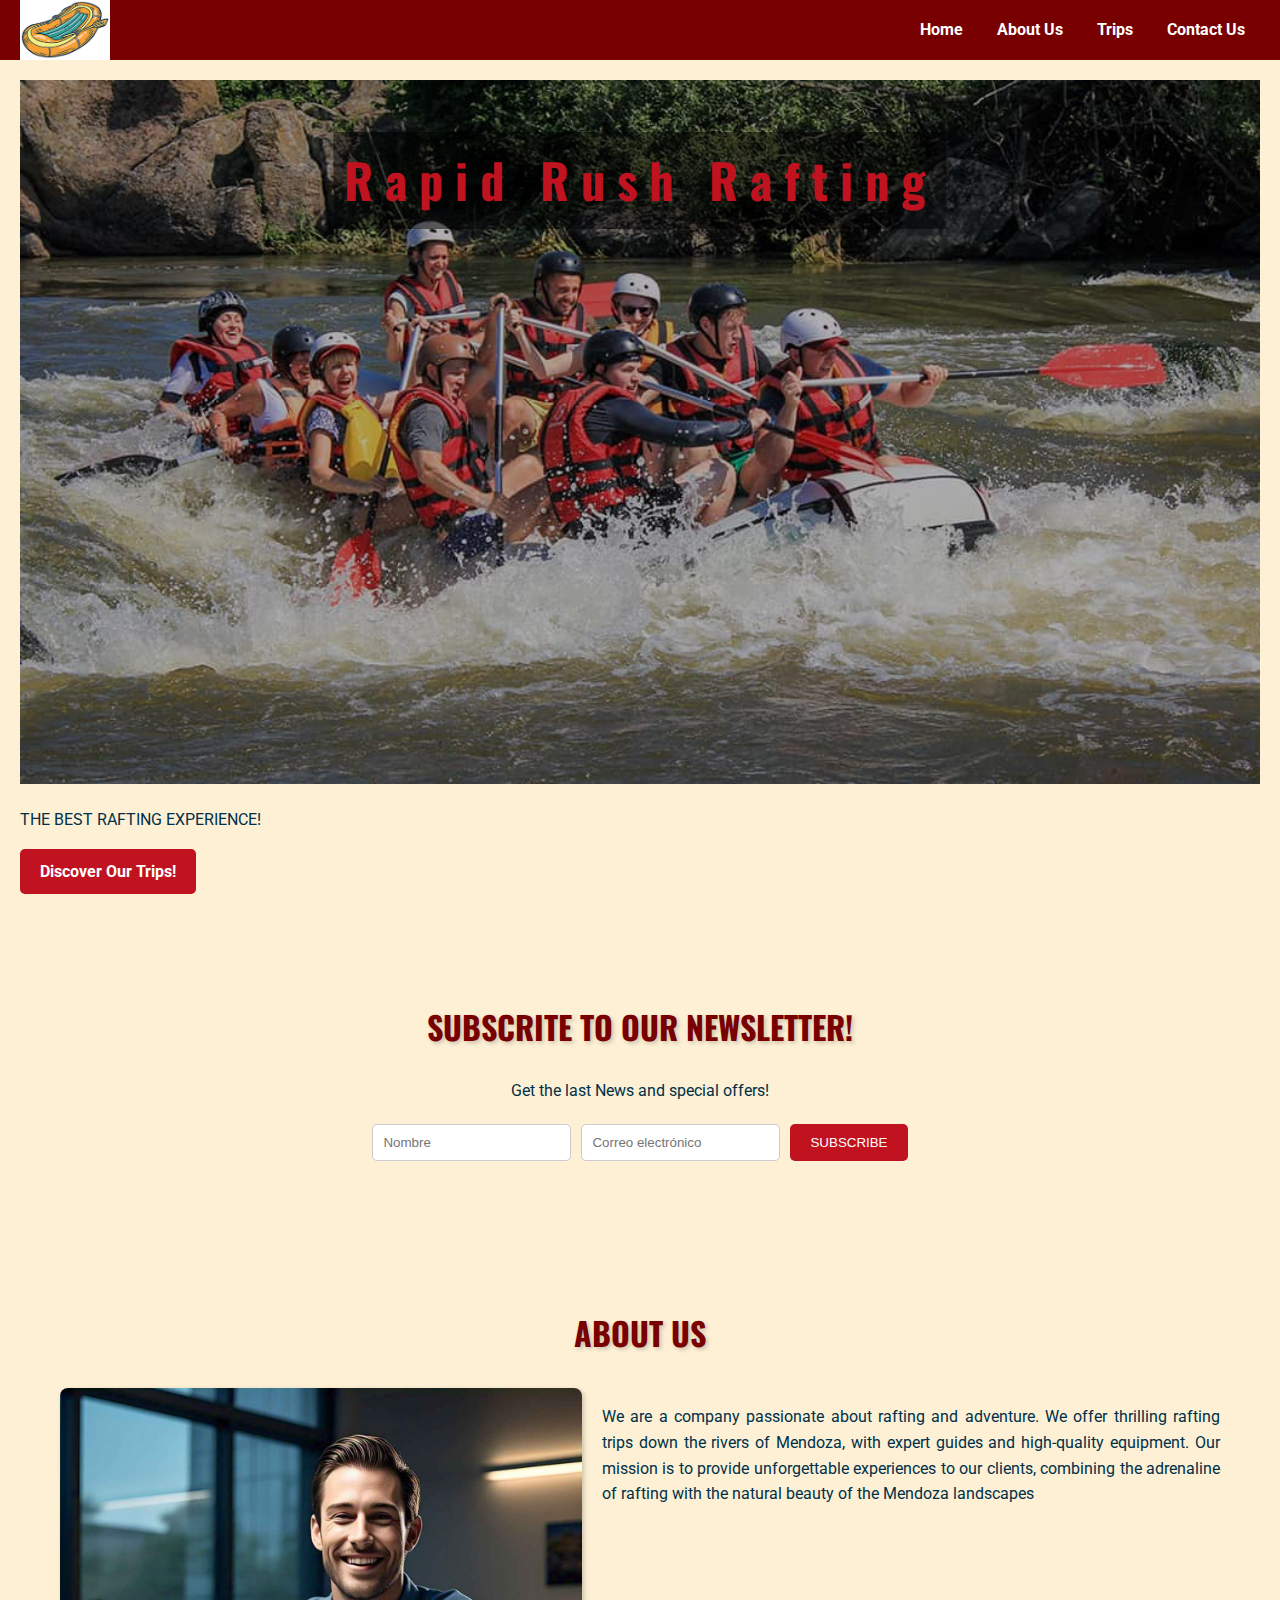
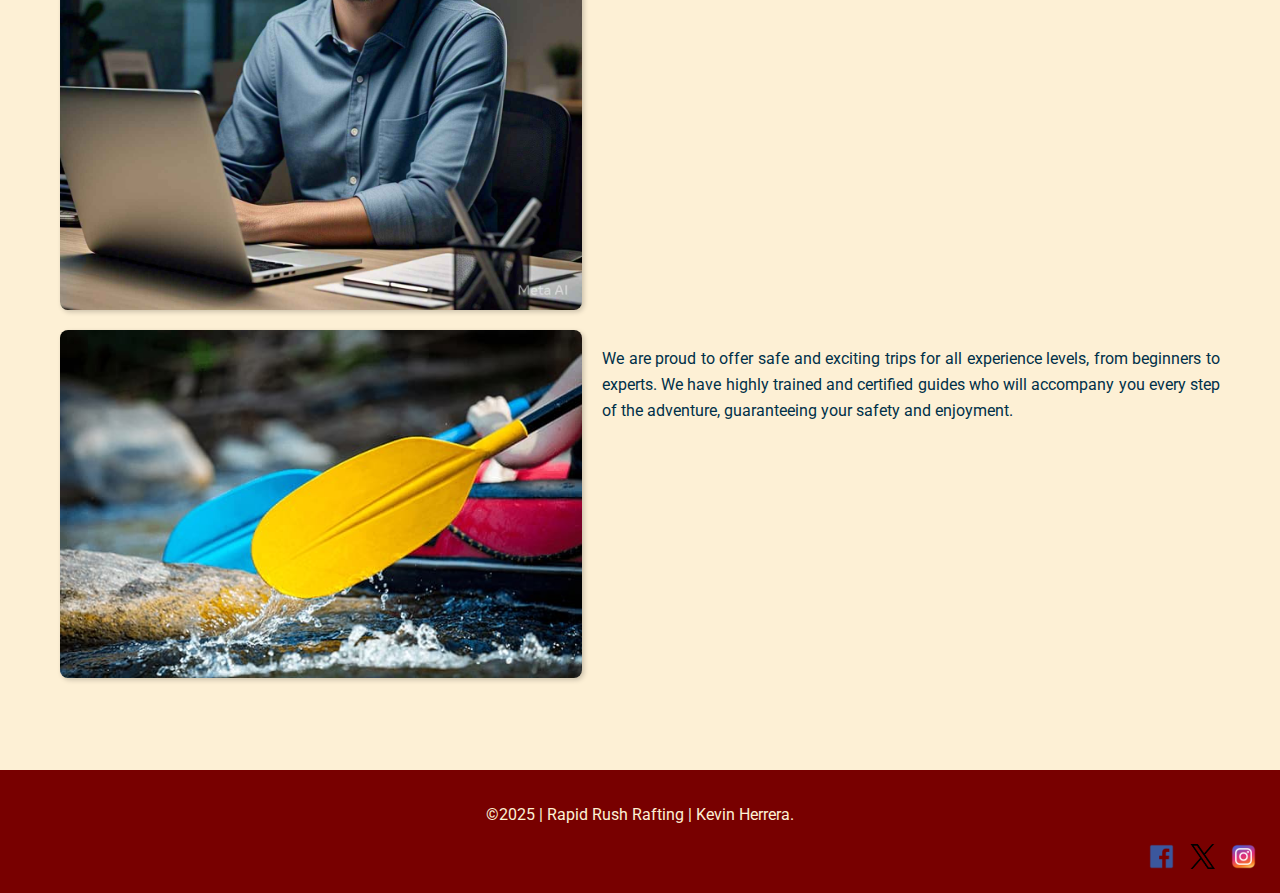
==== wwr/index.html @ ab6c3375 "trips and index added" ====
<!DOCTYPE html>
<html lang="en-US">
<head>
    <meta charset="utf-8">
    <meta name="viewport" content="width=device-width,initial-scale=1.0">
    <title> Rapid Rush Raftings | Home Page </title>
    <meta name="description" content="page with the purpose of show a rafting company web">
    <meta name="author" content="Kevin Herrera">
    <!--OSWALD FONT STYLE LINKS-->
    <link rel="preconnect" href="https://fonts.googleapis.com">
    <link rel="preconnect" href="https://fonts.gstatic.com" crossorigin>
    <link href="https://fonts.googleapis.com/css2?family=Oswald:wght@700&display=swap" rel="stylesheet">
    <!--ROBOTO FONT STYLE LINKS-->
    <link rel="preconnect" href="https://fonts.googleapis.com">
    <link rel="preconnect" href="https://fonts.gstatic.com" crossorigin>
    <link href="https://fonts.googleapis.com/css2?family=Roboto:ital,wght@0,100..900;1,100..900&display=swap" rel="stylesheet">
    <!--link to css file-->
    <link rel="stylesheet" href="styles/rafting.css">
</head>

<body>
    <header>
        <img src="images/z-boat-logo.png" alt="Logotipo de la empresa">
        <nav>
            <a href="index.html">Home</a>
            <a href="about.html">About Us</a>
            <a href="trips.html">Trips</a>
            <a href="contact.html">Contact Us</a>
        </nav>
    </header>

    <main>
        <section class="hero">
            <img src="images/rafting-hero.jpg" alt="Imagen de rafting" class="hero-image">
            <div class="hero-content">  </div>
            <h1>Rapid Rush Rafting</h1>
            <p>THE BEST RAFTING EXPERIENCE!</p>
            <a href="trips.html" class="cta-button">Discover Our Trips!</a>
        </section>

        <section class="newsletter">
            <h2>Subscrite to our Newsletter!</h2>
            <p>Get the last News and special offers!</p>
            <form>
                <input type="text" id="name" name="name" placeholder="Nombre" required>
                <input type="email" id="email" name="email" placeholder="Correo electrónico" required>
                <button type="submit">SUBSCRIBE</button>
            </form>
        </section>

        <section class="about-us">
            <h2>About Us</h2>
            <div class="about-content">
                <img src="images/happy_employee1_11zon.jpg" alt="happy client">
                <p>We are a company passionate about rafting and adventure. We offer thrilling rafting trips down the rivers of Mendoza, with expert guides and high-quality equipment. Our mission is to provide unforgettable experiences to our clients, combining the adrenaline of rafting with the natural beauty of the Mendoza landscapes</p>
                <img src="images/rafting-oars.jpg" alt="Rafting Oars">
                <p>We are proud to offer safe and exciting trips for all experience levels, from beginners to experts. We have highly trained and certified guides who will accompany you every step of the adventure, guaranteeing your safety and enjoyment.</p>
            </div>
        </section>

    </main>

    <footer>
        <p>&copy;2025 | Rapid Rush Rafting | Kevin Herrera.</p>
        <nav class="sociallinks">
           <a href="https://facebook.com">
              <img src="images/facebook-icon.png" alt="Facebook">
            </a>
            <a href="https://x.com">
              <img src="images/x-icon.png" alt="X">
            </a>
            <a href="https://instagram.com">
              <img src="images/instagram-icon.png" alt="Instagram">
            </a>
          </nav>
      </footer>
  </body>
  </html>
---- wwr/styles/rafting.css ----
:root {
    --primary-color: #c1121f;
    --secondary-color: #780000;
    --accent-color1: #fdf0d5;
    --accent-color2: #003049;
    --accent-color3: #669bbc;

    --heading-font: "Oswald", sans-serif;
    --text-font: "Roboto", sans-serif;
}

.oswald-uniquifier {
    font-family: "Oswald", serif;
    font-weight: 700; 
    font-style: normal; 
}

.roboto-uniquifier {
    font-family: "Roboto", sans-serif;
    font-weight: 400; 
    font-style: normal;
}

header {
    background-color: var(--secondary-color);
    color: white;
    padding: 1rem 0;
    display: flex;
    justify-content: space-between; /* Alinea logo y nav */
    align-items: center;
    padding: 0 20px; /* Espacio a los lados */
}

header img {
    max-height: 60px; /* Ajusta tamaño del logo */
}

nav a {
    color: white;
    text-decoration: none;
    margin: 0 15px;
    font-weight: bold;
    transition: color 0.3s; /* Transición suave de color */
}

nav a:hover {
    color: var(--accent-color1);
}


body {
    font-family: var(--text-font);
    margin: 0;
    line-height: 1.6;
    color: var(--accent-color2); 
    background-color: var(--accent-color1); 
}


.hero {
    position: relative; 
    overflow: hidden; 
}

.hero-image {
    width: 100%;
    height: auto;
    object-fit: cover; 
    filter: brightness(0.7); 
}

.hero-content {
    position: absolute;
    top: 50%;
    left: 50%;
    transform: translate(-50%, -50%); /* Centra el contenido */
    color: white;
    text-align: center;
    width: 80%; /* Ancho del contenido */
}

.hero h1 {
    position: absolute;
    top: 20px;
    left: 50%;
    width: auto;    
    white-space: nowrap;
    transform: translateX(-50%);
    color: var(--primary-color);
    font-size: 3rem;
    letter-spacing: 0.75rem;
    margin-bottom: 20px;
    text-shadow: none;
    background-color: rgba(0, 0, 0, 0.5);
    padding: 10px;
}

.hero article {
    position: absolute;
    bottom: 20px;
    right: 20px;
    display: flex; 
    align-items: center;
    background-color: rgba(255, 255, 255, 0.8);
    padding: 1rem;
    border-radius: 10px;
    box-shadow: 2px 2px 5px rgba(0, 0, 0, 0.3);
    width: 80%; 
}


.hero article img {
    max-width: 150px; 
    margin-right: 1rem; 
}

.hero article p {
    flex-grow: 1; 
}



/*           INDEX.HTML PART               */
.cta-button {
    display: inline-block;
    background-color: var(--primary-color);
    color: white;
    padding: 10px 20px;
    text-decoration: none;
    border-radius: 5px;
    font-weight: bold;
    transition: background-color 0.3s;
}

.cta-button:hover {
    background-color: var(--secondary-color);
}

/* Newsletter */
.newsletter {
    background-color: var(--accent-color1);
    padding: 40px;
    text-align: center;
}

.newsletter h2 {
    font-family: var(--heading-font);
    margin-bottom: 10px;
}

.newsletter p {
    margin-bottom: 20px;
}

.newsletter form {
    display: flex;
    justify-content: center;
}

.newsletter input {
    padding: 10px;
    border: 1px solid #ccc;
    border-radius: 5px;
    margin-right: 10px;
}

.newsletter button {
    background-color: var(--primary-color);
    color: white;
    padding: 10px 20px;
    border: none;
    border-radius: 5px;
    cursor: pointer;
    transition: background-color 0.3s;
}

.newsletter button:hover {
    background-color: var(--secondary-color);
}

.about-us {
    padding: 40px;
    text-align: center;
}

.about-us h2 {
    font-family: var(--heading-font);
    margin-bottom: 20px;
}

.about-content {
    display: flex;
    flex-wrap: wrap; /* Permite que las imágenes y el texto se ajusten */
    justify-content: center;
    gap: 20px; /* Espacio entre elementos */
}

.about-content img {
    max-width: 45%; /* Ajusta el ancho de las imágenes */
    height: auto;
    border-radius: 8px; /* Bordes redondeados */
    box-shadow: 2px 2px 5px rgba(0, 0, 0, 0.2); /* Sombra suave */
}

.about-content p {
    flex: 1 1 45%; /* El texto ocupa el espacio disponible */
    text-align: justify; /* Justifica el texto */
}

h1, h2, h3 {
    font-family: var(--heading-font);
}



a {
    color: var(--primary-color); 
    text-decoration: underline;
}


.history {
    padding: 20px;
    width: 100%;
}

.history h2 {
    font-size: 3em;
    margin-bottom: 20px;
    text-align: center;
}

.history-content {
    display: flex;
    flex-direction: row; 
    align-items: center; 
    justify-content: center; 
    gap: 20px;
}

.history-content img {
    max-width: 700px; 
    height: auto;
}

.history-content div { 
    display: flex;
    flex-direction: column; 
    flex: 1; 
    align-items: center; 
    justify-content: center; 
    gap: 20px;
}

.history-content p {
    line-height: 1.6;
    text-align: center; 
}



.adventures {
    padding: 20px;
}

.adventures h2 {
    font-size: 2em;
    margin-bottom: 20px;
    text-align: center;
}

.adventure-gallery {
    display: grid;
    grid-template-columns: repeat(auto-fit, minmax(200px, 1fr)); 
    gap: 1rem;
}

.adventure-gallery figure {
    margin: 0;
    display: flex;
    flex-direction: column;
    align-items: center;
}

.adventure-gallery img {  
    width: 100%;
    height: 200px;
    object-fit: cover;
    display: block; 
}

.adventure-gallery figcaption {
    text-align: center;
    margin-top: 0.5rem;
    font-style: italic;
    color: #333;
}
    
    
  footer {
    text-align: center;
    padding: 1rem;
    background-color: var(--secondary-color);
    color: #EEEEEE;
    margin-top: 2rem;
    display: flex;
    flex-direction: column; 
    align-items: center; 
  }
  
  footer p {
    font-size: 1rem;
    line-height: 1.6;
    margin-bottom: 0.5rem;
    color: var(--accent-color1);
  }
  
  .sociallinks {
    display: flex;
    justify-content: flex-end; 
    margin-top: 0.5rem;
    width: 100%; 
  }
  
  .sociallinks a {
    text-decoration: none;
    margin: 0 0.5rem;
    transition: transform 0.2s ease;
    color: #CCCCCC;
  }
  
  .sociallinks a:hover {
    transform: scale(1.1);
    color: #003049;
  }
  
  .sociallinks a img {
    max-height: 25px;
    width: auto;
  }
  


/*CONTACT US STYLE */


main {
    display: flex;
    flex-direction: column; 
    gap: 40px; 
    padding: 20px; 
}

.section-one {
    display: grid;
    grid-template-columns: 1fr 1fr;
    gap: 40px;
    align-items: center;
    padding: 40px;
    background-color: #f8f8f8;
    border-radius: 10px;
    box-shadow: 0 4px 8px rgba(0, 0, 0, 0.1);
}

.section-one article {
    grid-column: 1;
    text-align: center; 
    padding-right: 20px;
}

.section-one h1 {
    color: var(--primary-color);
    font-family: var(--heading-font);
    font-size: 2.5rem;
    margin-bottom: 20px;
}

.section-one p {
    color: var(--accent-color2);
    font-family: var(--text-font);
    line-height: 1.6;
    margin-bottom: 10px;
}

.section-one .map {
    grid-column: 2;
    width: 100%;
}

.map iframe {
    width: 100%;
    height: 400px;
    border: none;
    border-radius: 10px;
    box-shadow: 0 2px 4px rgba(0, 0, 0, 0.1);
}



.section-two {
    display: flex;
    flex-direction: column;
    align-items: center;
    padding: 40px; 
    background-color: #f8f8f8; 
    border-radius: 10px; 
    box-shadow: 0 4px 8px rgba(0, 0, 0, 0.1); 
    margin-bottom: 40px; 
}

.section-two h2 {
    text-align: center;
    width: 100%;
    margin-bottom: 40px; 
    color: var(--primary-color);
    font-family: var(--heading-font);
    font-size: 2rem; 
}

.team-gallery {
    display: grid;
    grid-template-columns: repeat(auto-fit, minmax(250px, 1fr));
    gap: 20px; 
    width: 90%;
    max-width: 900px; 
}

.team-gallery figure {
    margin: 0;
    display: flex;
    flex-direction: column;
    align-items: center;
    background-color: #fff;
    padding: 20px; 
    border-radius: 10px; 
    box-shadow: 0 2px 4px rgba(0, 0, 0, 0.1); 
    transition: transform 0.2s ease, box-shadow 0.2s ease; 
}

.team-gallery figure:hover {
    transform: translateY(-5px); 
    box-shadow: 0 4px 8px rgba(0, 0, 0, 0.15); 
}

.team-gallery img {
    width: 150px;
    height: 150px;
    border-radius: 50%; 
    object-fit: cover; 
    margin-bottom: 10px;
    border: 3px solid var(--primary-color); 
}

.team-gallery figcaption {
    text-align: center;
    font-family: var(--text-font);
    color: var(--accent-color2);
    font-size: 1.2rem; 
}

.section-three h3 {
    color: var(--primary-color);
    font-family: var(--heading-font);
}

.section-three label {
    color: #333; 
}

.section-three fieldset {
    border: 1px solid #ccc; 
    padding: 20px; 
    margin-bottom: 20px; 
}

.section-three legend {
    color: var(--primary-color);
    font-weight: bold; 
    padding: 5px 10px; 
    background-color: var(--accent-color1); 
    border-radius: 5px; 
}

.section-three input[type="text"],
.section-three input[type="email"],
.section-three textarea {
    width: 100%;
    padding: 10px;
    margin-bottom: 10px; 
    border: 1px solid #ccc; 
    border-radius: 5px; 
    box-sizing: border-box;
    font-family: var(--text-font); 
    color: var(--accent-color2); 
    background-color: #fff; 
}

.section-three input[type="text"]:focus,
.section-three input[type="email"]:focus,
.section-three textarea:focus {
    outline: none; 
    border-color: var(--primary-color); 
    box-shadow: 0 0 5px rgba(var(--primary-color-rgb), 0.2); 
}

.section-three input[type="radio"],
.section-three input[type="checkbox"] {
    margin-right: 5px; 
}

.section-three label {
    display: block; 
    margin-bottom: 5px; 
    color: #000;
}

.section-three button[type="submit"] {
    background-color: var(--primary-color);
    color: #fff;
    padding: 10px 20px;
    border: none;
    border-radius: 5px;
    cursor: pointer;
    font-family: var(--heading-font);
    font-size: 1rem;
    transition: background-color 0.3s ease; 
}

.section-three button[type="submit"]:hover {
    background-color: var(--secondary-color);
}

.section-three fieldset {
    border: 1px solid #ccc;
    padding: 20px;
    margin-bottom: 20px;
    border-radius: 5px; 
}

.section-three legend {
    color: var(--primary-color);
    font-weight: bold;
    padding: 5px 10px;
    background-color: var(--accent-color1);
    border-radius: 5px;
}

.name-inputs {
    display: flex;
    gap: 10px; /
}

.name-inputs input[type="text"] {
    width: calc(50% - 5px); 
}


.section-three div[class*="purpose"] { 
    margin-bottom: 10px; 
}

.section-three div[class*="purpose"] label { 
    display: inline; 
    margin-bottom: 0;
}

#website {
    margin-bottom: 20px;
}

main h2 {
    font-family: var(--heading-font);
    font-size: 2em;
    font-weight: bold;
    color: var(--secondary-color);
    text-transform: uppercase;
    text-shadow: 2px 2px 4px rgba(0, 0, 0, 0.2);
    padding-bottom: 10px;
    text-align: center;
}

.trips-description {
    padding: 40px;
    display: grid;
    grid-template-columns: repeat(auto-fit, minmax(300px, 1fr));
    gap: 20px;
}

.trip {
    border: 1px solid #ccc;
    padding: 20px;
    border-radius: 10px;
    box-shadow: 0 4px 8px rgba(0, 0, 0, 0.1);
}

.trip img {
    max-width: 100%;
    height: auto;
    object-fit: cover;
}



.trip h3 {
    margin-bottom: 10px;
}

.trip p {
    margin-bottom: 5px;
}


.trips-table {
    padding: 40px;
    overflow-x: auto; 
}

.trips-table table {
    width: 100%;
    border-collapse: collapse;
    margin-bottom: 20px;
}

.trips-table th, .trips-table td {
    padding: 10px;
    border: 1px solid #ccc;
    text-align: left;
}


.contact-cta {
    padding: 40px;
    text-align: center;
    background-color: #f8f8f8;
}

.contact-cta h2 {
    margin-bottom: 10px;
}


/*PRUEBA 1 */
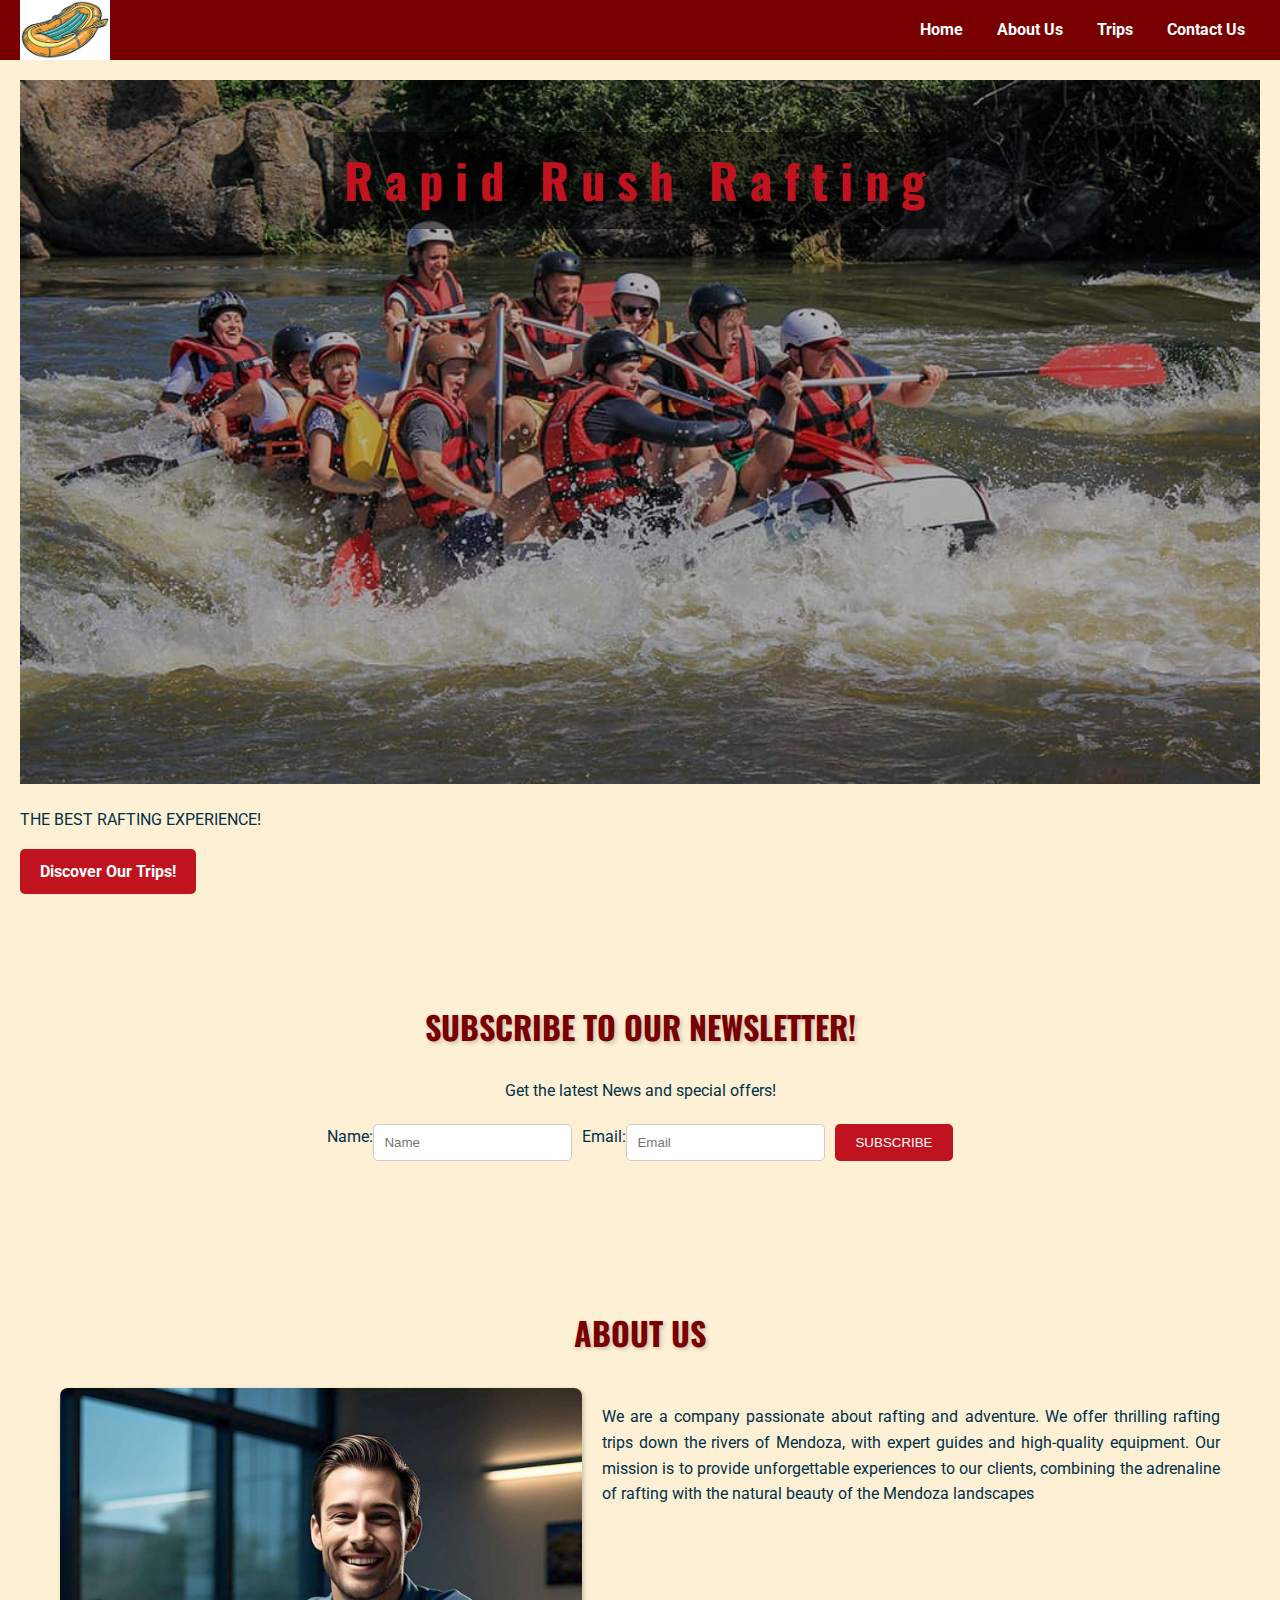
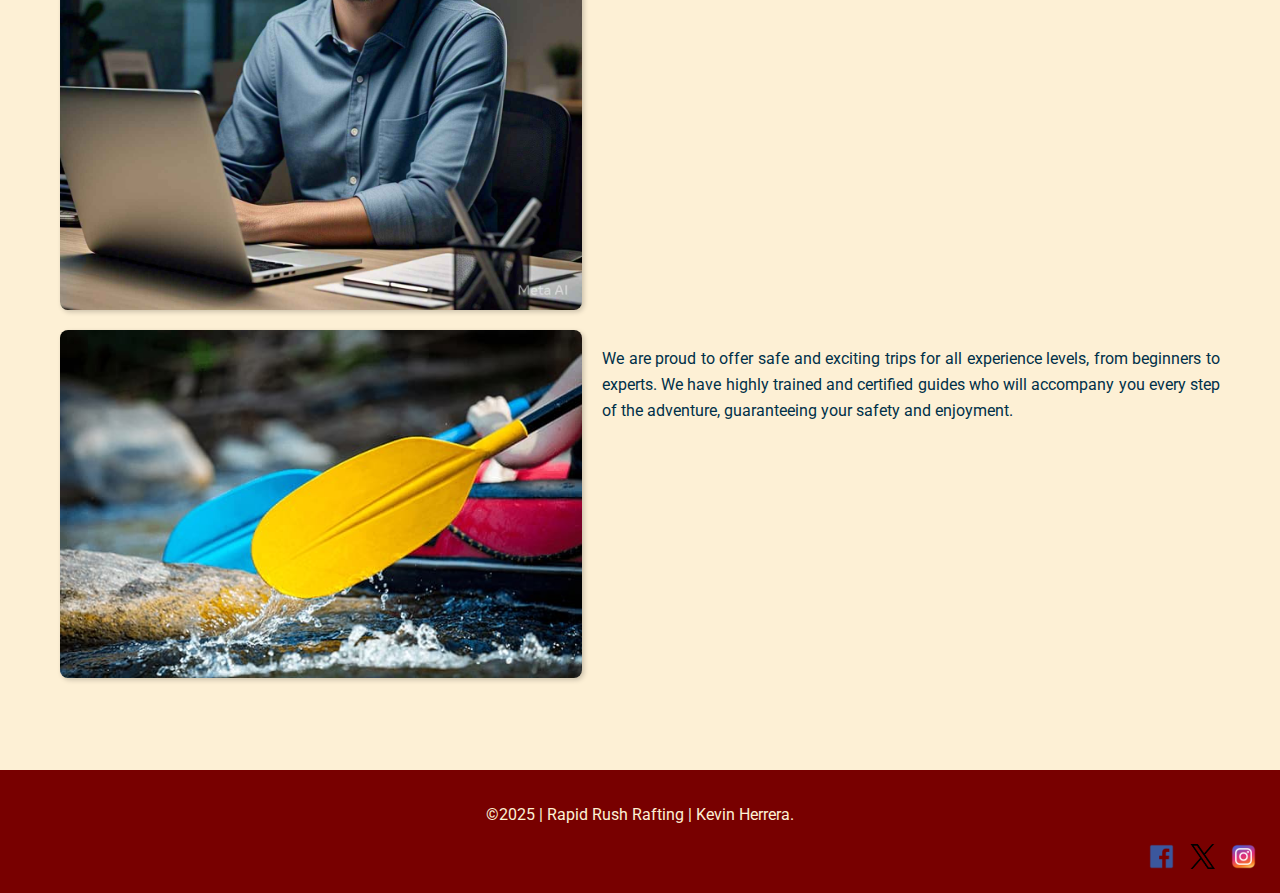
==== commit d2a851ad: "label in newsletter added" ====
--- a/wwr/index.html
+++ b/wwr/index.html
@@ -39,12 +39,10 @@
         </section>
 
         <section class="newsletter">
-            <h2>Subscrite to our Newsletter!</h2>
-            <p>Get the last News and special offers!</p>
+            <h2>Subscribe to our Newsletter!</h2>
+            <p>Get the latest News and special offers!</p>
             <form>
-                <input type="text" id="name" name="name" placeholder="Nombre" required>
-                <input type="email" id="email" name="email" placeholder="Correo electrónico" required>
-                <button type="submit">SUBSCRIBE</button>
+                <label for="name">Name:</label> <input type="text" id="name" name="name" placeholder="Name" required><br>  <label for="email">Email:</label> <input type="email" id="email" name="email" placeholder="Email" required><br> <button type="submit">SUBSCRIBE</button>
             </form>
         </section>
 
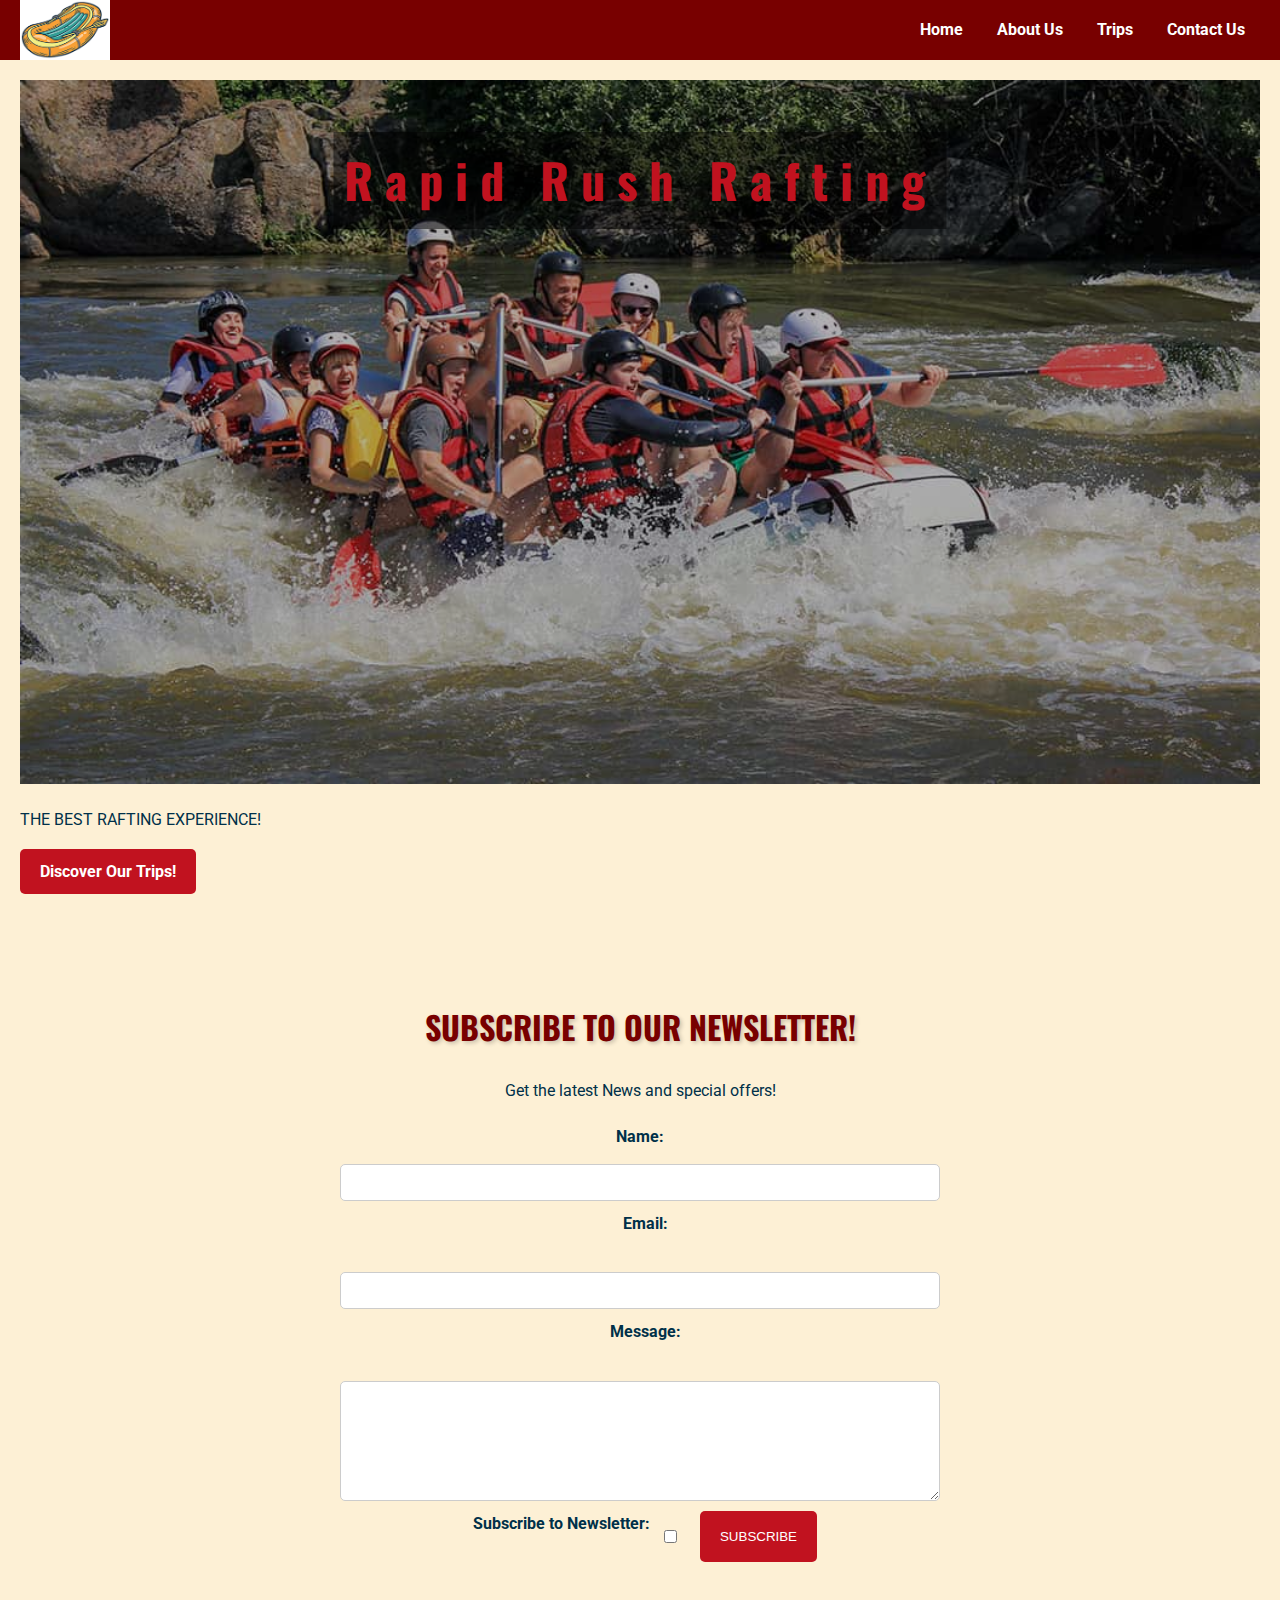
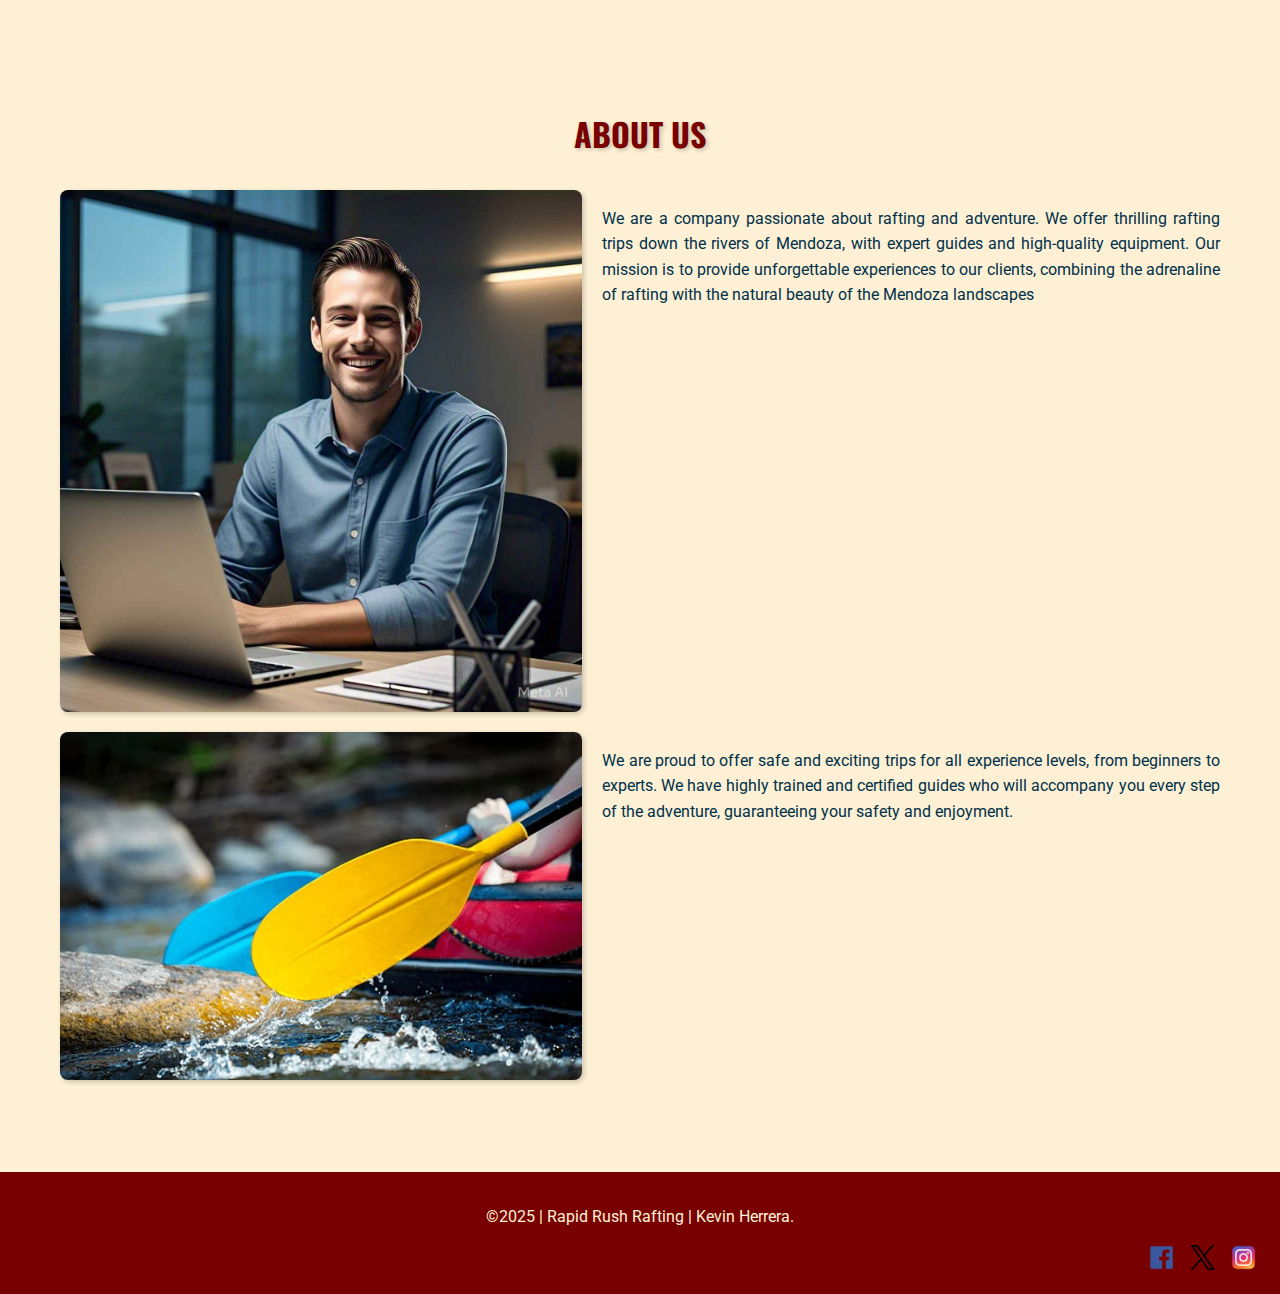
==== commit 2034ec11: "." ====
--- a/wwr/index.html
+++ b/wwr/index.html
@@ -42,8 +42,19 @@
             <h2>Subscribe to our Newsletter!</h2>
             <p>Get the latest News and special offers!</p>
             <form>
-                <label for="name">Name:</label> <input type="text" id="name" name="name" placeholder="Name" required><br>  <label for="email">Email:</label> <input type="email" id="email" name="email" placeholder="Email" required><br> <button type="submit">SUBSCRIBE</button>
-            </form>
+                <label for="name">Name:</label>
+                <input type="text" id="name" name="name" required><br><br>
+        
+                <label for="email">Email:</label>
+                <input type="email" id="email" name="email" required><br><br>
+        
+                <label for="message">Message:</label>
+                <textarea id="message" name="message"></textarea><br><br>
+        
+                <label for="newsletter">Subscribe to Newsletter:</label>
+                <input type="checkbox" id="newsletter" name="newsletter"><br><br>
+        
+                <button type="submit">SUBSCRIBE</button>  </form>
         </section>
 
         <section class="about-us">
--- a/wwr/styles/rafting.css
+++ b/wwr/styles/rafting.css
@@ -26,13 +26,13 @@
     color: white;
     padding: 1rem 0;
     display: flex;
-    justify-content: space-between; /* Alinea logo y nav */
+    justify-content: space-between; 
     align-items: center;
-    padding: 0 20px; /* Espacio a los lados */
+    padding: 0 20px; 
 }
 
 header img {
-    max-height: 60px; /* Ajusta tamaño del logo */
+    max-height: 60px; 
 }
 
 nav a {
@@ -40,7 +40,7 @@
     text-decoration: none;
     margin: 0 15px;
     font-weight: bold;
-    transition: color 0.3s; /* Transición suave de color */
+    transition: color 0.3s; 
 }
 
 nav a:hover {
@@ -73,10 +73,10 @@
     position: absolute;
     top: 50%;
     left: 50%;
-    transform: translate(-50%, -50%); /* Centra el contenido */
+    transform: translate(-50%, -50%); 
     color: white;
     text-align: center;
-    width: 80%; /* Ancho del contenido */
+    width: 80%; 
 }
 
 .hero h1 {
@@ -136,7 +136,7 @@
     background-color: var(--secondary-color);
 }
 
-/* Newsletter */
+/*  NEWSLETTER */
 .newsletter {
     background-color: var(--accent-color1);
     padding: 40px;
@@ -154,14 +154,32 @@
 
 .newsletter form {
     display: flex;
+    flex-wrap: wrap; 
     justify-content: center;
-}
-
-.newsletter input {
+    gap: 10px; 
+    max-width: 600px; 
+    margin: 0 auto; 
+}
+
+.newsletter label {  
+    display: block; 
+    margin-bottom: 5px;
+    font-weight: bold;
+}
+
+.newsletter input[type="text"],  
+.newsletter input[type="email"],
+.newsletter textarea {
     padding: 10px;
     border: 1px solid #ccc;
     border-radius: 5px;
-    margin-right: 10px;
+    width: 100%; 
+    box-sizing: border-box; 
+}
+
+.newsletter textarea {
+    height: 120px; 
+    resize: vertical; 
 }
 
 .newsletter button {
@@ -172,6 +190,8 @@
     border-radius: 5px;
     cursor: pointer;
     transition: background-color 0.3s;
+    width: auto; 
+    flex-basis: auto; 
 }
 
 .newsletter button:hover {
@@ -190,21 +210,21 @@
 
 .about-content {
     display: flex;
-    flex-wrap: wrap; /* Permite que las imágenes y el texto se ajusten */
+    flex-wrap: wrap; 
     justify-content: center;
-    gap: 20px; /* Espacio entre elementos */
+    gap: 20px;
 }
 
 .about-content img {
-    max-width: 45%; /* Ajusta el ancho de las imágenes */
+    max-width: 45%; 
     height: auto;
-    border-radius: 8px; /* Bordes redondeados */
-    box-shadow: 2px 2px 5px rgba(0, 0, 0, 0.2); /* Sombra suave */
+    border-radius: 8px; 
+    box-shadow: 2px 2px 5px rgba(0, 0, 0, 0.2); 
 }
 
 .about-content p {
-    flex: 1 1 45%; /* El texto ocupa el espacio disponible */
-    text-align: justify; /* Justifica el texto */
+    flex: 1 1 45%; 
+    text-align: justify;
 }
 
 h1, h2, h3 {
@@ -639,5 +659,4 @@
 }
 
 
-/*PRUEBA 1 */
-
+
